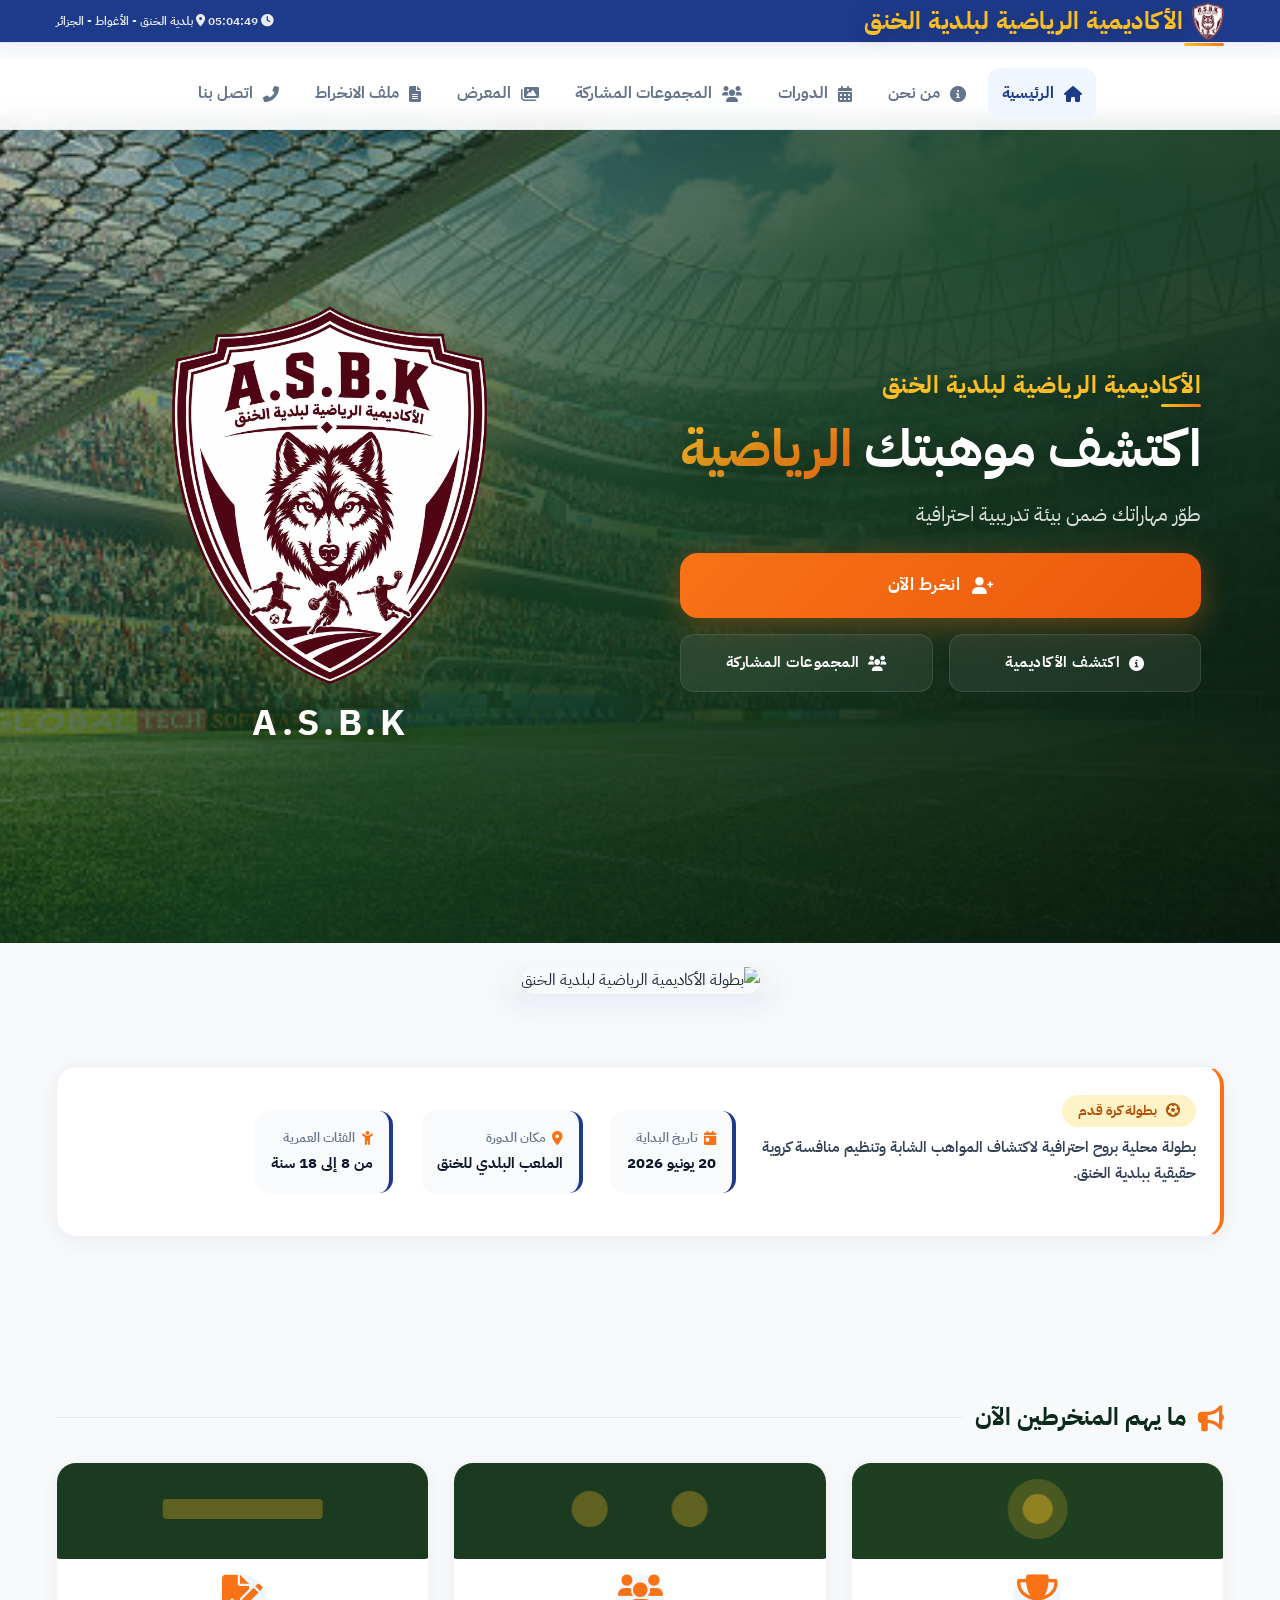
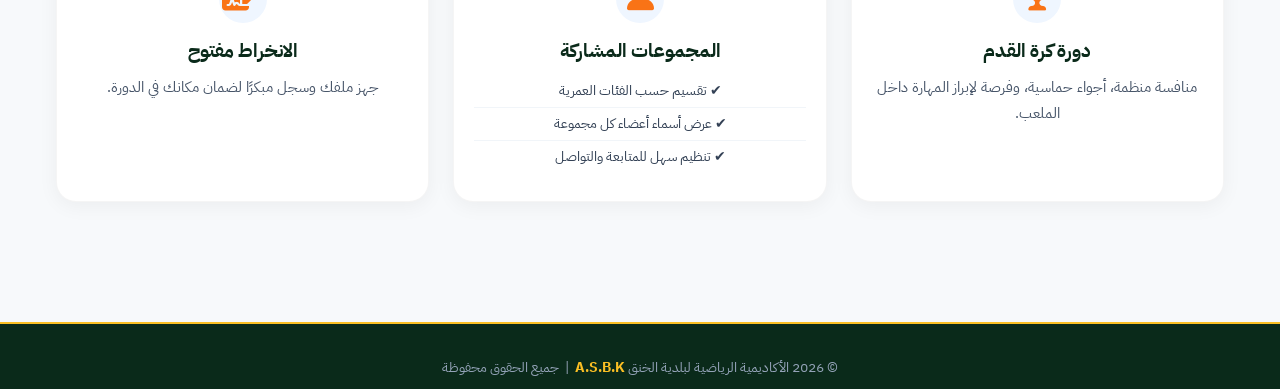
==== index.html @ 7b136659 "Add files via upload" ====
<!DOCTYPE html>
<html lang="ar" dir="rtl">
<head>
    <meta charset="UTF-8">
    <meta name="viewport" content="width=device-width, initial-scale=1.0, maximum-scale=1.0, user-scalable=yes">
    <title>A.S.B.K - الأكاديمية الرياضية لبلدية الخنق</title>
    <link rel="stylesheet" href="https://cdnjs.cloudflare.com/ajax/libs/font-awesome/6.0.0-beta3/css/all.min.css">
    <link href="https://fonts.googleapis.com/css2?family=Material+Symbols+Outlined:wght,FILL@100..700,0..1&display=swap" rel="stylesheet">
    <link rel="stylesheet" href="styles.css">
    
    
</head>
<body data-page="home">

    <!-- ===== TOP BAR ===== -->
    <div class="top-bar">
        <div class="academy-strip">
            <div class="container academy-strip-inner">
                <div class="academy-name"><img src="logo.png" alt="شعار الأكاديمية" ><span>الأكاديمية الرياضية لبلدية الخنق</span></div>
                <div class="academy-details">
                    <span><i class="fas fa-clock"></i> <span class="current-datetime"></span></span>
                    <span><i class="fas fa-map-marker-alt"></i> بلدية الخنق - الأغواط - الجزائر</span>
                </div>
            </div>
        </div>
        <div class="mobile-appbar">
            <button type="button" id="hamburger" class="material-symbols-outlined text-primary dark:text-primary-fixed hover:opacity-80 transition-opacity active:scale-95 transition-transform duration-200" aria-label="القائمة" aria-expanded="false">
                menu
            </button>
            <h1 class="font-headline-md text-headline-md font-bold text-primary dark:text-primary-fixed">
                A.S.B.K
            </h1>
        </div>
    </div>

    <!-- ===== NAVBAR ===== -->
    <div class="navbar">
        <div class="container">
            <ul class="nav-links" id="navLinks">
                <li><a href="index.html" class="active"><i class="fas fa-home"></i> الرئيسية</a></li>
                <li><a href="about.html"><i class="fas fa-info-circle"></i> من نحن</a></li>
                <li><a href="courses.html"><i class="fas fa-calendar-alt"></i> الدورات</a></li>
                <li><a href="teams.html"><i class="fas fa-users"></i> المجموعات المشاركة</a></li>
                <li><a href="gallery.html"><i class="fas fa-images"></i> المعرض</a></li>
                <li><a href="enroll.html"><i class="fas fa-file-alt"></i> ملف الانخراط</a></li>
                <li><a href="contact.html"><i class="fas fa-phone-alt"></i> اتصل بنا</a></li>
            </ul>
        </div>
    </div>

    <!-- ===== HERO ===== -->
    <section class="hero" role="banner">
        <div class="hero-particles">
            <div class="particle"></div>
            <div class="particle"></div>
            <div class="particle"></div>
            <div class="particle"></div>
            <div class="particle"></div>
        </div>
        <div class="container-hero">
            <!-- Content -->
            <div class="hero-content w-full">
                <div class="academy-name text-center">
                    الأكاديمية الرياضية لبلدية الخنق
                </div>
                <h1 class="hero-title text-center text-white">
                    اكتشف موهبتك
                    <span class="highlight">الرياضية</span>
                </h1>
                <p class="hero-subtitle text-center mx-auto">
                    طوّر مهاراتك ضمن بيئة تدريبية احترافية
                </p>
                <div class="btn-group mx-auto">
                    <a href="enroll.html" class="btn-primary">
                        <i class="fas fa-user-plus"></i>
                        انخرط الآن
                    </a>
                </div>
                <div class="secondary-actions mx-auto">
                    <a href="about.html" class="btn-secondary btn-sm">
                        <i class="fas fa-info-circle"></i>
                        اكتشف الأكاديمية
                    </a>
                    <a href="teams.html" class="btn-secondary btn-sm">
                        <i class="fas fa-users"></i>
                        المجموعات المشاركة
                    </a>
                </div>
            </div>

            <!-- Logo -->
            <div class="hero-logo-wrapper w-full md:w-auto">
                <div class="academy-logo-main">
                    <div class="logo-icon">
                        <img src="logo.png" alt="شعار الأكاديمية الرياضية لبلدية الخنق">
                    </div>
                    <div class="logo-text">A.S.B.K</div>
                </div>
            </div>
        </div>
    </section>

    <!-- ===== TOURNAMENT BANNER ===== -->
    <section class="tournament-banner">
        <img src="https://i.postimg.cc/MGjsGQgT/asbk-(1).jpg" alt="بطولة الأكاديمية الرياضية لبلدية الخنق" class="w-full object-cover">
    </section>

    <!-- ===== TOURNAMENT INFO ===== -->
    <div class="container">
        <section class="tournament-info-section">
            <div class="tournament-info">
                <div class="tournament-info-text">
                    <span class="info-label"><i class="fas fa-futbol"></i> بطولة كرة قدم</span>
                    <p>بطولة محلية بروح احترافية لاكتشاف المواهب الشابة وتنظيم منافسة كروية حقيقية ببلدية الخنق.</p>
                </div>
                <div class="tournament-meta">
                    <div class="meta-item">
                        <strong><i class="fas fa-calendar-day"></i> تاريخ البداية</strong>
                        <span data-key="start_date">20 يونيو 2026</span>
                    </div>
                    <div class="meta-item">
                        <strong><i class="fas fa-map-marker-alt"></i> مكان الدورة</strong>
                        <span data-key="location">الملعب البلدي للخنق</span>
                    </div>
                    <div class="meta-item">
                        <strong><i class="fas fa-child"></i> الفئات العمرية</strong>
                        <span data-key="age_groups">من 8 إلى 18 سنة</span>
                    </div>
                </div>
            </div>
        </section>

        <!-- ===== CARDS ===== -->
        <section>
            <h2 class="section-title"><i class="fas fa-bullhorn"></i> ما يهم المنخرطين الآن</h2>
            <div class="card-grid">
                <div class="card">
                    <div class="card-media card-media-tournament"></div>
                    <i class="fas fa-trophy"></i>
                    <h3>دورة كرة القدم</h3>
                    <p>منافسة منظمة، أجواء حماسية، وفرصة لإبراز المهارة داخل الملعب.</p>
                </div>
                <div class="card">
                    <div class="card-media card-media-groups"></div>
                    <i class="fas fa-users"></i>
                    <h3>المجموعات المشاركة</h3>
                    <ul>
                        <li>✔ تقسيم حسب الفئات العمرية</li>
                        <li>✔ عرض أسماء أعضاء كل مجموعة</li>
                        <li>✔ تنظيم سهل للمتابعة والتواصل</li>
                    </ul>
                </div>
                <div class="card">
                    <div class="card-media card-media-enroll"></div>
                    <i class="fas fa-file-signature"></i>
                    <h3>الانخراط مفتوح</h3>
                    <p>جهز ملفك وسجل مبكرًا لضمان مكانك في الدورة.</p>
                </div>
            </div>
        </section>
    </div>

    <!-- ===== FOOTER ===== -->
    <footer>
        <div class="container">
            <p>© 2026 الأكاديمية الرياضية لبلدية الخنق <strong>A.S.B.K</strong> &nbsp;|&nbsp; جميع الحقوق محفوظة</p>
            <p class="footer-text">
                <i class="fas fa-futbol"></i> <i class="fas fa-basketball-ball"></i> <i class="fas fa-hand-ball"></i>
            </p>
        </div>
    </footer>

    <!-- ===== SCRIPTS ===== -->
    <script>
        const hamburger = document.getElementById('hamburger');
        const navLinks = document.getElementById('navLinks');

        hamburger.addEventListener('click', () => {
            navLinks.classList.toggle('open');
            hamburger.setAttribute('aria-expanded', navLinks.classList.contains('open'));
            hamburger.textContent = navLinks.classList.contains('open') ? 'close' : 'menu';
        });

        document.querySelectorAll('.nav-links a').forEach(link => {
            link.addEventListener('click', () => {
                navLinks.classList.remove('open');
                hamburger.setAttribute('aria-expanded', 'false');
                hamburger.textContent = 'menu';
            });
        });

        (function() {
            let lastTouchEnd = 0;
            document.addEventListener('touchend', function(e) {
                const now = Date.now();
                if (now - lastTouchEnd <= 300) e.preventDefault();
                lastTouchEnd = now;
            }, false);

            function adjustHeroHeight() {
                const hero = document.querySelector('.hero');
                const vh = window.innerHeight;
                const vw = window.innerWidth;
                if (vw < 640) {
                    if (vh < 700) { hero.style.maxHeight = '92vh';
                        hero.style.minHeight = '92vh'; } else if (vh < 800) { hero.style.maxHeight =
                            '85vh';
                        hero.style.minHeight = '85vh'; } else { hero.style.maxHeight = '78vh';
                        hero.style.minHeight = '78vh'; }
                }
            }

            adjustHeroHeight();
            window.addEventListener('resize', adjustHeroHeight);
        })();

        const tournamentStart = new Date('2026-06-20T09:00:00+01:00').getTime();

        function updateCountdown() {
            const distance = Math.max(0, tournamentStart - Date.now());
            const values = [
                Math.floor(distance / (1000 * 60 * 60 * 24)),
                Math.floor((distance / (1000 * 60 * 60)) % 24),
                Math.floor((distance / (1000 * 60)) % 60),
                Math.floor((distance / 1000) % 60)
            ];

            const ids = ['days', 'hours', 'minutes', 'seconds'];
            ids.forEach((id, index) => {
                const el = document.getElementById(id);
                if (el) el.textContent = String(values[index]).padStart(2, '0');
            });
        }

        updateCountdown();
        setInterval(updateCountdown, 1000);


    </script>

    <script src="site.js"></script>
</body>
</html>
---- styles.css ----
@import url('https://fonts.googleapis.com/css2?family=IBM+Plex+Sans+Arabic:wght@300;400;500;600;700;800;900&display=swap');

* {
    margin: 0;
    padding: 0;
    box-sizing: border-box;
}

:root {
    --primary: #1e3a8a;
    --primary-light: #3b82f6;
    --secondary: #f97316;
    --secondary-dark: #ea580c;
    --dark: #1e293b;
    --muted: #64748b;
    --light: #f7f9fb;
    --surface: #ffffff;
    --line: #e2e8f0;
    --soft-blue: #eff6ff;
    --soft-orange: #fff7ed;
    --shadow: 0 10px 30px rgba(30, 58, 138, 0.08);
    --shadow-hover: 0 18px 42px rgba(30, 58, 138, 0.14);
    --radius: 16px;
}

html {
    scroll-behavior: smooth;
}

body {
    min-height: 100vh;
    display: flex;
    flex-direction: column;
    background-color: var(--light);
    background-image: radial-gradient(rgba(30, 58, 138, 0.06) 0.7px, transparent 0.7px);
    background-size: 24px 24px;
    color: var(--dark);
    font-family: 'IBM Plex Sans Arabic', Tahoma, 'Segoe UI', sans-serif;
    line-height: 1.7;
}

a {
    color: inherit;
    text-decoration: none;
}

.container {
    width: min(100% - 32px, 1200px);
    margin-inline: auto;
    padding: 0;
}

/* Top identity bar */
.top-bar {
    position: sticky;
    top: 0;
    z-index: 1000;
    background: rgba(255, 255, 255, 0.92);
    border-bottom: 1px solid var(--line);
    box-shadow: 0 2px 14px rgba(15, 23, 42, 0.05);
    backdrop-filter: blur(10px);
}

.academy-strip {
    background: var(--primary);
    color: #fff;
    padding: 2px 0;
}

.academy-strip-inner {
    display: flex;
    justify-content: space-between;
    align-items: center;
    gap: 18px;
}

.academy-name {
    color: #fbbf24;
    font-weight: 800;
    font-size: clamp(18px, 4vw, 24px);
    text-shadow: 0 2px 20px rgba(0, 0, 0, 0.3);
    letter-spacing: 0.5px;
    line-height: 1.2;
    position: relative;
    display: flex;
    align-items: center;
    gap: 8px;
}

.academy-name img {
    height: 38px !important;
    width: auto !important;
    margin: 0 !important;
}

.academy-name::after {
    content: '';
    position: absolute;
    bottom: -6px;
    right: 0;
    width: 40px;
    height: 3px;
    background: linear-gradient(90deg, #fbbf24, #f97316);
    border-radius: 2px;
}

.academy-details {
    color: rgba(255, 255, 255, 0.9);
    font-size: 0.78rem;
    font-weight: 600;
}

.mobile-appbar {
    width: min(100%, 1200px);
    min-height: 60px;
    margin-inline: auto;
    padding: 0 16px;
    display: flex;
    align-items: center;
    justify-content: space-between;
    gap: 16px;
}

.material-symbols-outlined {
    font-family: 'Material Symbols Outlined';
    font-weight: normal;
    font-style: normal;
    font-size: 24px;
    line-height: 1;
    letter-spacing: normal;
    text-transform: none;
    display: inline-block;
    white-space: nowrap;
    direction: ltr;
    -webkit-font-feature-settings: 'liga';
    -webkit-font-smoothing: antialiased;
    font-variation-settings: 'FILL' 0, 'wght' 500, 'GRAD' 0, 'opsz' 48;
}

.mobile-appbar button {
    width: 44px;
    height: 44px;
    display: grid;
    place-items: center;
    border: 0;
    border-radius: 12px;
    background: transparent;
    color: var(--primary);
    cursor: pointer;
    transition: opacity 0.2s ease, transform 0.2s ease, background 0.2s ease;
}

.mobile-appbar button:hover {
    background: var(--soft-blue);
    opacity: 0.86;
}

.mobile-appbar button:active {
    transform: scale(0.95);
}

.mobile-appbar h1 {
    color: var(--primary);
    font-size: 1.7rem;
    font-weight: 900;
    line-height: 1;
}

.mobile-crest {
    width: 42px;
    height: 42px;
    overflow: hidden;
    border: 2px solid var(--secondary);
    border-radius: 999px;
    box-shadow: 0 8px 18px rgba(249, 115, 22, 0.18);
}

.mobile-crest img {
    width: 100%;
    height: 100%;
    display: block;
    object-fit: cover;
}

.logo-area {
    display: flex;
    align-items: center;
    gap: 12px;
}

.logo-area i {
    width: 44px;
    height: 44px;
    display: grid;
    place-items: center;
    border-radius: 12px;
    color: #fff;
    background: linear-gradient(135deg, var(--primary), var(--primary-light));
    box-shadow: var(--shadow);
}

.logo-area h1 {
    color: var(--primary);
    font-size: 1.7rem;
    font-weight: 900;
}

.logo-area span,
.social-icons {
    display: none;
}

/* Navigation */
.navbar {
    position: sticky;
    top: 58px;
    z-index: 999;
    background: rgba(255, 255, 255, 0.92);
    border-bottom: 1px solid var(--line);
    backdrop-filter: blur(10px);
}

.navbar .container {
    padding-block: 10px;
}

.nav-links {
    display: none;
    list-style: none;
}

.nav-links.open {
    display: flex;
}

.nav-links li a {
    display: flex;
    align-items: center;
    gap: 10px;
    padding: 12px 14px;
    color: var(--muted);
    font-weight: 700;
    border-radius: 12px;
    transition: color 0.22s ease, background 0.22s ease, transform 0.22s ease;
}

.nav-links li a:hover,
.nav-links li a.active {
    color: var(--primary);
    background: var(--soft-blue);
}

/* Hero */
.hero {
    position: relative;
    overflow: hidden;
    min-height: 570px;
    display: flex;
    align-items: end;
    margin: 0;
    color: #fff;
    background: linear-gradient(135deg, var(--primary), #1e3a8a, var(--primary-light));
    background-size: cover;
}

.hero .container {
    padding: 54px 0;
    display: flex;
    flex-direction: column;
    align-items: flex-start;
    text-align: right;
}

.hero h2 {
    max-width: 760px;
    margin-bottom: 22px;
    font-size: clamp(2.05rem, 7vw, 4rem);
    line-height: 1.08;
    font-weight: 900;
    text-shadow: 0 12px 28px rgba(0, 0, 0, 0.28);
}

.hero h2 i {
    color: var(--secondary);
}

.countdown {
    width: min(100%, 760px);
    margin-bottom: 24px;
}

.countdown h3 {
    margin-bottom: 12px;
    color: #fed7aa;
    font-size: 1.15rem;
    font-weight: 800;
}

.countdown-grid {
    display: grid;
    grid-template-columns: repeat(4, minmax(0, 1fr));
    gap: 10px;
}

.countdown-item {
    padding: 14px 8px;
    text-align: center;
    border: 1px solid rgba(255, 255, 255, 0.16);
    border-radius: 16px;
    background: rgba(255, 255, 255, 0.1);
    backdrop-filter: blur(12px);
}

.countdown-item span {
    display: block;
    color: #fdba74;
    font-size: clamp(1.5rem, 7vw, 2.4rem);
    font-weight: 900;
    line-height: 1.1;
}

.countdown-item small {
    color: rgba(255, 255, 255, 0.75);
    font-size: 0.82rem;
}

.hero-buttons {
    display: flex;
    flex-wrap: wrap;
    gap: 12px;
}

.btn {
    min-height: 48px;
    display: inline-flex;
    align-items: center;
    justify-content: center;
    gap: 8px;
    padding: 12px 24px;
    border: 0;
    border-radius: 999px;
    background: var(--secondary);
    color: #fff;
    font-weight: 800;
    cursor: pointer;
    box-shadow: 0 10px 24px rgba(249, 115, 22, 0.22);
    transition: transform 0.24s ease, box-shadow 0.24s ease, background 0.24s ease, color 0.24s ease;
}

.btn:hover {
    transform: translateY(-2px);
    background: var(--secondary-dark);
    box-shadow: 0 16px 30px rgba(249, 115, 22, 0.28);
}

.btn-outline {
    color: var(--primary);
    background: #fff;
    border: 2px solid var(--primary);
    box-shadow: 0 8px 20px rgba(30, 58, 138, 0.1);
}

.hero .btn-outline {
    color: #fff;
    background: rgba(255, 255, 255, 0.08);
    border-color: rgba(255, 255, 255, 0.24);
    backdrop-filter: blur(10px);
}

.btn-outline:hover {
    color: #fff;
    background: var(--primary);
}

/* Tournament Banner */
.tournament-banner {
    margin: 20px 0;
    border-radius: var(--radius);
    overflow: hidden;
    box-shadow: var(--shadow);
}
.tournament-banner img {
    width: 100%;
    height: auto;
    display: block;
    max-height: 400px;
    object-fit: cover;
}

/* Main sections */
section {
    margin: 0;
    padding: 48px 0;
}

.section-title {
    margin-bottom: 28px;
    display: flex;
    align-items: center;
    gap: 12px;
    color: var(--dark);
    font-size: clamp(1.7rem, 4vw, 2.4rem);
    font-weight: 900;
}

.section-title i {
    color: var(--primary);
}

.section-title::after {
    content: "";
    flex: 1;
    height: 1px;
    background: var(--line);
}

.card-grid {
    display: grid;
    grid-template-columns: repeat(auto-fit, minmax(260px, 1fr));
    gap: 24px;
}

.card,
.contact-item,
.download-box,
.tournament-info,
.map-placeholder {
    border: 1px solid #eef2f7;
    border-radius: 24px;
    background: var(--surface);
    box-shadow: var(--shadow);
}

.card {
    overflow: hidden;
    padding: 28px;
    transition: transform 0.3s ease, box-shadow 0.3s ease;
}

.card:hover,
.contact-item:hover,
.gallery-item:hover {
    transform: translateY(-4px);
    box-shadow: var(--shadow-hover);
}

.card i {
    width: 48px;
    height: 48px;
    display: inline-grid;
    place-items: center;
    margin-bottom: 18px;
    border-radius: 999px;
    color: var(--primary);
    background: var(--soft-blue);
    font-size: 1.25rem;
}

.card h3 {
    margin-bottom: 12px;
    color: var(--dark);
    font-size: 1.25rem;
    font-weight: 800;
}

.card p,
.card li {
    color: var(--muted);
    font-size: 1rem;
}

.card ul {
    list-style: none;
}

.card ul li {
    padding: 9px 0;
    border-bottom: 1px solid #f1f5f9;
}

.card ul li:last-child {
    border-bottom: 0;
}

.conditions-list {
    list-style: none;
    display: grid;
    gap: 14px;
    margin: 0;
}

.conditions-list li {
    position: relative;
    padding: 16px 18px;
    border: 1px solid #eef2f7;
    border-radius: 16px;
    background: #fff;
    color: var(--muted);
    font-size: 1rem;
}

.card-media {
    height: 170px;
    margin: -28px -28px 24px;
    background-position: center;
    background-size: cover;
}

.card-media-tournament {
    background-image: linear-gradient(to top, rgba(30, 58, 138, 0.58), transparent), url("https://images.unsplash.com/photo-1526232761682-d26e03ac148e?auto=format&fit=crop&w=900&q=80");
}

.card-media-groups {
    background-image: linear-gradient(to top, rgba(30, 58, 138, 0.52), transparent), url("https://images.unsplash.com/photo-1522778119026-d647f0596c20?auto=format&fit=crop&w=900&q=80");
}

.card-media-enroll {
    background-image: linear-gradient(to top, rgba(30, 58, 138, 0.52), transparent), url("https://images.unsplash.com/photo-1579952363873-27f3bade9f55?auto=format&fit=crop&w=900&q=80");
}

/* Tournament info and groups */
.tournament-info {
    padding: 28px;
}

.tournament-info-text {
    margin-bottom: 22px;
}

.info-label {
    width: fit-content;
    display: inline-flex;
    align-items: center;
    gap: 8px;
    margin-bottom: 12px;
    padding: 7px 14px;
    border-radius: 999px;
    color: #9a3412;
    background: var(--soft-orange);
    font-weight: 800;
}

.tournament-info-text p {
    color: var(--muted);
    font-weight: 600;
}

.tournament-meta {
    display: grid;
    grid-template-columns: repeat(auto-fit, minmax(210px, 1fr));
    gap: 14px;
}

.meta-item {
    padding: 16px;
    border-right: 4px solid var(--primary);
    border-radius: 14px;
    background: #f8fafc;
}

.meta-item i {
    color: var(--primary);
}

.meta-item strong {
    display: block;
    color: var(--dark);
    font-size: 0.95rem;
}

.meta-item span {
    display: block;
    color: var(--muted);
    font-weight: 700;
}

        .groups-list {
            display: grid;
            grid-template-columns: repeat(auto-fit, minmax(120px, 1fr));
            gap: 12px;
            margin-top: 16px;
        }

        .groups-list span,
        .badge {
            display: inline-flex;
            align-items: center;
            justify-content: center;
            padding: 11px 12px;
            border: 1px solid #dbeafe;
            border-radius: 14px;
            color: var(--primary);
            background: var(--soft-blue);
            font-weight: 800;
            transition: background 0.24s ease, color 0.24s ease;
        }

        .groups-list span:hover {
            color: #fff;
            background: var(--primary-light);
        }

        @media (min-width: 1024px) {
            .groups-list {
                grid-template-columns: repeat(4, 1fr);
                gap: 14px;
            }
            .groups-list span {
                padding: 14px 16px;
                font-size: 15px;
                border-radius: 16px;
            }
        }

        .tournament-info .info-title {
            display: flex;
            align-items: center;
            gap: 10px;
            font-size: 18px;
            font-weight: 800;
            color: #0a2a1a;
            margin-bottom: 14px;
            width: 100%;
        }

        .tournament-info .info-title i {
            color: #f97316;
            font-size: 20px;
        }

        .tournament-info .groups-note {
            display: flex;
            align-items: center;
            gap: 8px;
            margin-top: 16px;
            color: #64748b;
            font-size: 14px;
        }

        .tournament-info .groups-note i {
            color: #f97316;
        }

        .tournament-info .btn-outline {
            margin-top: 18px;
            display: inline-flex;
        }

        @media (min-width: 1024px) {
            .tournament-info {
                padding: 32px 28px;
                gap: 28px;
            }
            .tournament-info .info-title {
                font-size: 20px;
                margin-bottom: 16px;
            }
            .tournament-info .groups-note {
                font-size: 15px;
                margin-top: 18px;
            }
        }

        .course-card {
            text-align: right;
        }

        .course-card > i {
            display: flex;
            align-items: center;
            justify-content: center;
            width: 56px;
            height: 56px;
            margin: 0 auto 16px;
            border-radius: 16px;
            font-size: 24px;
            color: #fff;
            background: linear-gradient(135deg, var(--primary), var(--primary-light));
            box-shadow: 0 8px 20px rgba(30, 58, 138, 0.2);
        }

        .course-card h3 {
            font-size: 20px;
            font-weight: 800;
            color: #0a2a1a;
            margin-bottom: 10px;
            text-align: center;
        }

        .course-card .course-desc {
            color: #475569;
            font-size: 14px;
            text-align: center;
            margin-bottom: 16px;
            padding-bottom: 14px;
            border-bottom: 1px solid #e2e8f0;
        }

        .course-card .course-meta {
            display: flex;
            flex-direction: column;
            gap: 8px;
            text-align: right;
        }

        .course-card .course-meta p {
            display: flex;
            align-items: baseline;
            gap: 8px;
            color: #475569;
            font-size: 14px;
            margin: 0;
            line-height: 1.5;
        }

        .course-card .course-meta strong {
            color: #0f172a;
            font-weight: 700;
            min-width: 110px;
            font-size: 13px;
        }

        .course-card .course-meta span {
            color: #334155;
            font-weight: 600;
        }

        @media (min-width: 1024px) {
            .course-card {
                padding: 32px 28px;
            }
            .course-card > i {
                width: 64px;
                height: 64px;
                font-size: 28px;
            }
            .course-card h3 {
                font-size: 22px;
                margin-bottom: 12px;
            }
            .course-card .course-desc {
                font-size: 15px;
                margin-bottom: 18px;
                padding-bottom: 16px;
            }
            .course-card .course-meta p {
                font-size: 15px;
            }
            .course-card .course-meta strong {
                font-size: 14px;
                min-width: 130px;
            }
        }

.tournament-path {
    display: grid;
    grid-template-columns: repeat(auto-fit, minmax(180px, 1fr));
    gap: 16px;
    margin-bottom: 28px;
}

.path-step {
    padding: 22px;
    text-align: center;
    border: 1px solid #eef2f7;
    border-radius: 20px;
    background: #fff;
    box-shadow: var(--shadow);
}

.path-step i {
    display: block;
    margin-bottom: 10px;
    color: var(--primary);
    font-size: 1.7rem;
}

.members-list {
    list-style: none;
}

.members-list li {
    display: flex;
    justify-content: space-between;
    gap: 12px;
    padding: 10px 0;
    border-bottom: 1px solid #f1f5f9;
}

/* Gallery, contact, downloads */
.gallery-grid,
.contact-grid {
    display: grid;
    grid-template-columns: repeat(auto-fit, minmax(220px, 1fr));
    gap: 22px;
}

.gallery-item,
.contact-item {
    padding: 28px;
    text-align: center;
    transition: transform 0.3s ease, box-shadow 0.3s ease;
}

.contact-item h4 {
    margin-bottom: 8px;
    color: var(--dark);
    font-size: 1.05rem;
    font-weight: 800;
}

.contact-item p {
    color: var(--muted);
    font-size: 0.95rem;
}

.contact-item a {
    color: var(--primary);
    font-weight: 700;
}

.gallery-item {
    border: 1px solid #eef2f7;
    border-radius: 24px;
    background: #fff;
    box-shadow: var(--shadow);
}

.gallery-item i,
.contact-item i {
    margin-bottom: 14px;
    color: var(--primary);
    font-size: 2rem;
}

.download-box {
    padding: 30px;
    display: flex;
    flex-wrap: wrap;
    align-items: center;
    justify-content: space-between;
    gap: 20px;
}

.download-box h3 {
    color: var(--primary);
    font-size: 1.4rem;
}

.map-placeholder {
    margin-top: 24px;
    padding: 34px;
    color: var(--primary);
    text-align: center;
    background: #f8fafc;
    border-style: dashed;
}

/* Footer */
footer {
    margin-top: auto;
    padding: 42px 0 32px;
    color: #fff;
    text-align: center;
    background: #0f172a;
}

footer .container {
    display: grid;
    gap: 12px;
}

footer p {
    color: #94a3b8;
}

footer strong,
footer i {
    color: #fdba74;
}

/* Mobile */
@media (max-width: 768px) {
    .container {
        width: min(100% - 28px, 1200px);
    }

    .academy-strip {
        padding: 7px 0;
    }

    .academy-strip-inner {
        justify-content: center;
        text-align: center;
    }

    .academy-name {
        font-size: clamp(16px, 4vw, 18px);
    }

    .academy-details {
        display: none;
    }

    .mobile-appbar {
        min-height: 64px;
        padding-inline: 0;
    }

    .mobile-appbar h1,
    .logo-area h1 {
        font-size: 1.45rem;
    }

    .navbar {
        top: 97px;
        background: transparent;
        border-bottom: 0;
        pointer-events: none;
    }

    .navbar .container {
        padding: 0;
    }

    .nav-links {
        position: absolute;
        top: 10px;
        left: 0;
        right: 0;
        flex-direction: column;
        gap: 4px;
        padding: 14px;
        border: 1px solid var(--line);
        border-radius: 18px;
        background: #fff;
        box-shadow: var(--shadow-hover);
        pointer-events: auto;
    }

    .nav-links.open {
        display: flex;
        animation: menuDrop 0.24s ease both;
    }

    @keyframes menuDrop {
        from {
            opacity: 0;
            transform: translateY(-10px);
        }
        to {
            opacity: 1;
            transform: translateY(0);
        }
    }

    .hero {
        min-height: 520px;
    }

    .hero .container {
        padding: 42px 0;
    }

    .countdown h3 {
        display: none;
    }

    .hero-buttons {
        width: 100%;
        flex-direction: column;
    }

    .btn {
        width: 100%;
    }

    section {
        padding: 36px 0;
    }

    .section-title::after {
        display: none;
    }

    .download-box {
        text-align: center;
    }
}

@media (min-width: 769px) {
    .mobile-appbar button,
    .mobile-crest,
    .mobile-appbar h1 {
        display: none;
    }

    .mobile-appbar {
        display: none;
    }

    .navbar .container {
        display: flex;
        justify-content: center;
    }

    .nav-links {
        display: flex;
        flex-wrap: wrap;
        gap: 8px;
    }

    .logo-area h1::before {
        content: "\f3ed";
        width: 44px;
        height: 44px;
        display: inline-grid;
        place-items: center;
        margin-inline-end: 12px;
        border-radius: 12px;
        color: #fff;
        background: linear-gradient(135deg, var(--primary), var(--primary-light));
        box-shadow: var(--shadow);
        font-family: "Font Awesome 5 Free";
        font-weight: 900;
        font-size: 1.35rem;
        vertical-align: middle;
    }
}

        /* ===== HERO فقط - باقي التنسيقات من styles.css ===== */
        .hero {
            position: relative;
            overflow: hidden;
            min-height: 100vh;
            height: 100vh;
            max-height: 85vh;
            display: flex;
            align-items: center;
            padding: 20px 16px 24px;
            margin: 0;
        }

        .hero::before {
            content: '';
            position: absolute;
            inset: 0;
            background-image: url('./back.jpg');
            background-size: cover;
            background-position: center;
            background-repeat: no-repeat;
            z-index: 0;
            transform: scale(1.05);
        }

        .hero::after {
            content: '';
            position: absolute;
            inset: 0;
            background: linear-gradient(135deg, rgba(10, 30, 15, 0.219) 0%, rgba(20, 60, 30, 0.88) 50%, rgba(8, 25, 15, 0.95) 100%);
            z-index: 1;
        }
        
        .hero-particles {
            position: absolute;
            inset: 0;
            overflow: hidden;
            pointer-events: none;
            z-index: 2;
        }
        
        .particle {
            position: absolute;
            width: 3px;
            height: 3px;
            background: rgba(255, 255, 255, 0.04);
            border-radius: 50%;
            animation: float-particle 25s infinite linear;
        }
        
        .particle:nth-child(1) { left: 10%; top: 20%; animation-delay: 0s; width: 4px; height: 4px; }
        .particle:nth-child(2) { left: 85%; top: 30%; animation-delay: 4s; width: 3px; height: 3px; }
        .particle:nth-child(3) { left: 20%; top: 70%; animation-delay: 7s; width: 5px; height: 5px; }
        .particle:nth-child(4) { left: 75%; top: 80%; animation-delay: 10s; width: 3px; height: 3px; }
        .particle:nth-child(5) { left: 50%; top: 10%; animation-delay: 13s; width: 4px; height: 4px; }
        
        @keyframes float-particle {
            0% { transform: translateY(0) rotate(0deg); opacity: 0; }
            15% { opacity: 1; }
            85% { opacity: 1; }
            100% { transform: translateY(-100vh) rotate(720deg); opacity: 0; }
        }

        @media (max-height: 700px) {
            .hero {
                max-height: 92vh;
                min-height: 92vh;
                padding: 16px 12px 20px;
            }
        }

        @media (min-height: 800px) {
            .hero {
                max-height: 80vh;
                min-height: 80vh;
            }
        }

        @media (min-width: 1024px) {
            .hero {
                max-height: 85vh;
                min-height: 85vh;
                padding: 40px 60px;
            }
        }

        .container-hero {
            width: 100%;
            max-width: 480px;
            margin: 0 auto;
            position: relative;
            z-index: 3;
            display: flex;
            flex-direction: column;
            gap: 24px;
        }

        @media (min-width: 640px) {
            .container-hero {
                max-width: 600px;
            }
        }

        @media (min-width: 1024px) {
            .container-hero {
                max-width: 1400px;
                display: grid;
                grid-template-columns: 1fr 1fr;
                gap: 80px;
                align-items: center;
                justify-items: center;
            }
            .hero-logo-wrapper {
                order: 2;
                justify-self: center;
            }
            .hero-content {
                order: 1;
                justify-self: center;
                text-align: right;
                max-width: 640px;
            }
        }

        .academy-logo-main {
            display: flex;
            flex-direction: column;
            align-items: center;
            gap: 8px;
        }

        .academy-logo-main .logo-icon {
            width: clamp(180px, 30vw, 380px);
            height: clamp(180px, 30vw, 380px);
            display: flex;
            align-items: center;
            justify-content: center;
            transition: transform 0.3s ease;
        }

        .academy-logo-main .logo-icon:active {
            transform: scale(0.97);
        }

        .academy-logo-main .logo-icon img {
            width: 100%;
            height: 100%;
            object-fit: contain;
            filter: drop-shadow(0 0 40px rgba(251, 191, 36, 0.2));
        }

        .academy-logo-main .logo-text {
            font-size: clamp(20px, 4vw, 30px);
            font-weight: 900;
            color: white;
            letter-spacing: 3px;
            text-shadow: 0 2px 20px rgba(0, 0, 0, 0.4);
            text-align: center;
        }

        .hero-content .academy-name {
            color: #fbbf24;
            font-weight: 800;
            font-size: clamp(18px, 4vw, 24px);
            text-shadow: 0 2px 20px rgba(0, 0, 0, 0.3);
            letter-spacing: 0.5px;
            line-height: 1.5;
            margin-bottom: 12px;
            position: relative;
            display: inline-block;
        }

        .hero-content .academy-name::after {
            content: '';
            position: absolute;
            bottom: -4px;
            right: 0;
            width: 40px;
            height: 3px;
            background: linear-gradient(90deg, #fbbf24, #f97316);
            border-radius: 2px;
        }

        .hero-content .academy-name.text-center::after {
            right: 50%;
            transform: translateX(50%);
        }

        @media (min-width: 1024px) {
            .hero-content .academy-name.text-center::after {
                right: 0;
                transform: none;
            }
        }

        .hero-title {
            font-size: clamp(32px, 8vw, 52px);
            font-weight: 900;
            line-height: 1.4;
            text-shadow: 0 4px 30px rgba(0, 0, 0, 0.4);
            margin-bottom: 16px;
        }

        .hero-title .highlight {
            background: linear-gradient(135deg, #fbbf24, #f97316);
            -webkit-background-clip: text;
            -webkit-text-fill-color: transparent;
            background-clip: text;
            display: inline-block;
        }

        .hero-subtitle {
            font-size: clamp(16px, 3.5vw, 20px);
            color: rgba(255, 255, 255, 0.85);
            line-height: 1.9;
            font-weight: 400;
            margin-bottom: 20px;
            text-shadow: 0 2px 12px rgba(0, 0, 0, 0.2);
        }

        .btn-group {
            display: flex;
            flex-direction: column;
            gap: 12px;
            width: 100%;
            margin-top: 20px;
        }

        .btn-primary,
        .btn-secondary {
            padding: 18px 30px;
            border-radius: 18px;
            font-weight: 800;
            font-size: clamp(16px, 3.5vw, 18px);
            transition: all 0.2s ease;
            display: inline-flex;
            align-items: center;
            justify-content: center;
            gap: 12px;
            text-decoration: none;
            min-height: 56px;
            touch-action: manipulation;
            border: none;
            cursor: pointer;
            width: 100%;
            letter-spacing: 0.5px;
        }

        .btn-primary:active,
        .btn-secondary:active {
            transform: scale(0.96);
        }

        .btn-primary {
            background: linear-gradient(135deg, #f97316, #ea580c);
            color: white;
            box-shadow: 0 8px 32px rgba(249, 115, 22, 0.35);
        }

        .btn-secondary {
            background: rgba(255, 255, 255, 0.07);
            color: white;
            border: 1.5px solid rgba(255, 255, 255, 0.1);
            backdrop-filter: blur(12px);
            -webkit-backdrop-filter: blur(12px);
        }

        .secondary-actions {
            display: grid;
            grid-template-columns: 1fr 1fr;
            gap: 12px;
            margin-top: 30px;
        }

        .btn-sm {
            padding: 14px 16px;
            font-size: clamp(13px, 2.6vw, 15px);
            min-height: 48px;
            border-radius: 14px;
            gap: 8px;
        }

        @media (min-width: 640px) {
            .btn-group {
                flex-direction: row;
                max-width: 95%;
                gap: 14px;
            }
            .btn-primary,
            .btn-secondary {
                padding: 18px 32px;
                min-height: 58px;
                font-size: 17px;
            }
            .secondary-actions {
                max-width: 85%;
                margin: 14px auto 0;
                gap: 14px;
            }
            .btn-sm {
                min-height: 52px;
                padding: 15px 22px;
                font-size: 15px;
            }
        }

        @media (max-width: 1023px) {
            .academy-logo-main .logo-icon {
                width: clamp(140px, 38vw, 280px);
                height: clamp(140px, 38vw, 280px);
            }
            .hero-logo-wrapper {
                order: 1;
            }
            .hero-content {
                order: 2;
                display: flex;
                flex-direction: column;
                align-items: center;
                text-align: center;
            }
            .hero-content .academy-name {
                display: none;
            }
            .hero-title {
                font-size: clamp(30px, 8vw, 44px);
                margin-bottom: 10px;
            }
            .hero-subtitle {
                font-size: clamp(15px, 3.5vw, 19px);
                margin-bottom: 16px;
                max-width: 95%;
            }
            .btn-sm {
                padding: 16px 20px;
                font-size: clamp(14px, 3vw, 16px);
                min-height: 52px;
                border-radius: 16px;
                gap: 10px;
            }
        }

        @media (min-width: 1024px) {
            .academy-logo-main .logo-icon {
                max-width: 450px;
            }
            .academy-logo-main .logo-text {
                font-size: 36px;
                letter-spacing: 4px;
            }
            .hero-content {
                justify-self: end;
                text-align: right;
            }
            .hero-content .academy-name {
                font-size: 24px;
                text-align: right;
                margin-bottom: 10px;
            }
            .hero-title {
                font-size: 52px;
                text-align: right;
                margin-bottom: 10px;
            }
            .hero-subtitle {
                font-size: 20px;
                text-align: right;
                max-width: 100%;
                margin: 0 auto 4px;
            }
            .btn-group {
                max-width: 600px;
                margin: 20px 0 0;
                gap: 16px;
                justify-content: flex-start;
            }
            .secondary-actions {
                max-width: 600px;
                margin: 16px 0 0;
                gap: 16px;
                justify-content: flex-start;
            }
            .btn-primary:hover {
                box-shadow: 0 10px 40px rgba(249, 115, 22, 0.5);
                transform: translateY(-3px);
            }
            .btn-secondary:hover {
                background: rgba(255, 255, 255, 0.12);
                border-color: rgba(255, 255, 255, 0.2);
                transform: translateY(-3px);
            }
            .btn-sm:hover {
                background: rgba(255, 255, 255, 0.12);
                transform: translateY(-2px);
            }
        }

        @media (max-width: 360px) {
            .hero {
                padding: 12px 8px 16px;
                max-height: 95vh;
                min-height: 95vh;
            }
            .academy-logo-main .logo-icon {
                width: 160px;
                height: 160px;
            }
            .hero-title {
                font-size: 30px;
                margin-bottom: 14px;
            }
            .hero-subtitle {
                font-size: 15px;
                margin-bottom: 18px;
            }
            .hero-content .academy-name {
                font-size: 18px;
                margin-bottom: 10px;
            }
            .btn-group {
                gap: 10px;
                margin-top: 18px;
            }
            .btn-primary,
            .btn-secondary {
                padding: 14px 20px;
                font-size: 14px;
                min-height: 48px;
                border-radius: 16px;
            }
            .btn-sm {
                padding: 12px 12px;
                font-size: 12px;
                min-height: 42px;
                border-radius: 12px;
            }
            .secondary-actions {
                gap: 10px;
                margin-top: 14px;
            }
        }

        /* ===== باقي تنسيقات المحتوى ===== */
        .tournament-banner {
            margin: 24px auto 0;
            max-width: 1280px;
            padding: 0 16px;
            border-radius: 20px;
            overflow: hidden;
        }

        .tournament-banner img {
            width: 100%;
            border-radius: 20px;
            box-shadow: 0 8px 32px rgba(0, 0, 0, 0.12);
            display: block;
        }

        .tournament-info-section {
            margin: 24px 0;
        }

        .tournament-info {
            background: white;
            border-radius: 20px;
            padding: 28px 24px;
            box-shadow: 0 4px 24px rgba(0, 0, 0, 0.06);
            display: flex;
            flex-wrap: wrap;
            gap: 24px;
            align-items: center;
            justify-content: space-between;
            border-right: 4px solid #f97316;
        }

        .tournament-info-text {
            flex: 2;
            min-width: 220px;
        }

        .tournament-info-text .info-label {
            display: inline-block;
            background: #fef3c7;
            color: #b45309;
            font-weight: 700;
            padding: 4px 16px;
            border-radius: 30px;
            font-size: 14px;
            margin-bottom: 8px;
        }

        .tournament-info-text .info-label i {
            margin-left: 6px;
        }

        .tournament-info-text p {
            color: #334155;
            font-size: 15px;
            line-height: 1.7;
            margin: 0;
        }

        .tournament-meta {
            display: flex;
            flex-wrap: wrap;
            gap: 16px 28px;
            flex: 3;
            min-width: 240px;
        }

        .meta-item {
            display: flex;
            flex-direction: column;
            gap: 2px;
        }

        .meta-item strong {
            font-size: 13px;
            color: #64748b;
            font-weight: 600;
            display: flex;
            align-items: center;
            gap: 6px;
        }

        .meta-item strong i {
            color: #f97316;
            font-size: 14px;
        }

        .meta-item span {
            font-weight: 700;
            font-size: 15px;
            color: #0f172a;
        }

        @media (max-width: 640px) {
            .tournament-info {
                flex-direction: column;
                align-items: stretch;
                padding: 20px 16px;
            }
            .tournament-meta {
                flex-direction: column;
                gap: 10px;
            }
            .meta-item {
                flex-direction: row;
                align-items: center;
                gap: 8px;
                flex-wrap: wrap;
            }
            .meta-item strong {
                font-size: 13px;
                min-width: 100px;
            }
        }

        @media (min-width: 1024px) {
            .group-card {
                padding: 32px 28px;
            }
            .group-card > i {
                width: 64px;
                height: 64px;
                font-size: 28px;
            }
            .group-card h3 {
                font-size: 22px;
                margin-bottom: 16px;
            }
            .group-card .card-meta p {
                font-size: 15px;
            }
            .group-card .group-desc {
                font-size: 15px;
            }
            .group-card .members-list li {
                font-size: 15px;
                padding: 10px 0;
            }
        }

        .section-title {
            font-size: 24px;
            font-weight: 800;
            color: #0a2a1a;
            margin: 40px 0 24px;
            display: flex;
            align-items: center;
            gap: 12px;
        }

        .section-title i {
            color: #f97316;
            font-size: 26px;
        }

        .card-grid {
            display: grid;
            grid-template-columns: repeat(auto-fit, minmax(260px, 1fr));
            gap: 24px;
            margin-bottom: 48px;
        }

        .card {
            background: white;
            border-radius: 20px;
            padding: 24px 20px 28px;
            box-shadow: 0 4px 20px rgba(0, 0, 0, 0.05);
            transition: all 0.25s;
            text-align: center;
            border: 1px solid rgba(0, 0, 0, 0.04);
        }

        .group-card {
            text-align: right;
            padding: 28px 24px;
        }

        .group-card > i {
            display: flex;
            align-items: center;
            justify-content: center;
            width: 56px;
            height: 56px;
            margin: 0 auto 16px;
            border-radius: 16px;
            font-size: 24px;
            color: #fff;
            background: linear-gradient(135deg, var(--primary), var(--primary-light));
            box-shadow: 0 8px 20px rgba(30, 58, 138, 0.2);
        }

        .group-card h3 {
            display: flex;
            align-items: center;
            justify-content: space-between;
            gap: 10px;
            flex-wrap: wrap;
            font-size: 20px;
            font-weight: 800;
            color: #0a2a1a;
            margin-bottom: 14px;
        }

        .group-card .badge {
            font-size: 12px;
            font-weight: 700;
            padding: 4px 12px;
            border-radius: 999px;
            color: var(--primary);
            background: var(--soft-blue);
            white-space: nowrap;
        }

        .group-card .card-meta {
            display: flex;
            flex-direction: column;
            gap: 8px;
            margin-bottom: 14px;
        }

        .group-card .card-meta p {
            display: flex;
            align-items: center;
            gap: 8px;
            color: #475569;
            font-size: 14px;
            margin: 0;
        }

        .group-card .card-meta p i {
            color: var(--primary);
            font-size: 14px;
            width: 18px;
            text-align: center;
        }

        .group-card .group-desc {
            color: #64748b;
            font-size: 14px;
            line-height: 1.6;
            margin-bottom: 16px;
            padding-bottom: 14px;
            border-bottom: 1px solid #e2e8f0;
        }

        .group-card .members-list {
            list-style: none;
            padding: 0;
            margin: 0;
            text-align: right;
        }

        .group-card .members-list li {
            padding: 8px 0;
            font-size: 14px;
            color: #334155;
            display: flex;
            align-items: center;
            gap: 8px;
            border-bottom: 1px solid #f1f5f9;
        }

        .group-card .members-list li:last-child {
            border-bottom: 0;
        }

        .group-card .members-list li::before {
            content: '';
            width: 6px;
            height: 6px;
            border-radius: 50%;
            background: var(--primary-light);
            flex-shrink: 0;
        }

        .card:hover {
            transform: translateY(-4px);
            box-shadow: 0 12px 40px rgba(0, 0, 0, 0.08);
        }

        .card i {
            font-size: 36px;
            color: #f97316;
            margin-bottom: 12px;
            display: inline-block;
        }

        .card h3 {
            font-size: 19px;
            font-weight: 800;
            color: #0a2a1a;
            margin-bottom: 8px;
        }

        .card p {
            color: #475569;
            font-size: 15px;
            line-height: 1.7;
            margin: 0;
        }

        .card ul {
            list-style: none;
            padding: 0;
            margin: 8px 0 0;
            text-align: right;
        }

        .card ul li {
            padding: 4px 0;
            font-size: 14px;
            color: #334155;
            display: flex;
            align-items: center;
            gap: 8px;
            justify-content: center;
        }

        .card-media {
            height: 100px;
            border-radius: 12px;
            margin-bottom: 16px;
            background-size: cover;
            background-position: center;
        }

        .card-media-tournament {
            background-image: url('[data-uri]');
        }

        .card-media-groups {
            background-image: url('[data-uri]');
        }

        .card-media-enroll {
            background-image: url('[data-uri]');
        }

        .container {
            max-width: 1280px;
            margin: 0 auto;
            padding: 0 16px;
        }

        footer {
            background: #0a2a1a;
            color: rgba(255, 255, 255, 0.7);
            padding: 32px 16px;
            text-align: center;
            border-top: 2px solid #fbbf24;
            margin-top: 24px;
        }

        footer .container {
            max-width: 1280px;
            margin: 0 auto;
        }

        footer p {
            font-size: 14px;
            margin: 0;
        }

        footer strong {
            color: #fbbf24;
        }

        footer i {
            color: #fbbf24;
            margin: 0 4px;
            font-size: 18px;
        }
    


/* ===== Utility Classes for Clean HTML ===== */
.footer-text {
    opacity: 0.8;
    font-size: 0.9rem;
    margin-top: 4px;
}

.mt-40 {
    margin-top: 40px !important;
}

.mt-32 {
    margin-top: 32px !important;
}

.opacity-40 {
    opacity: 0.4 !important;
}

.loading-text {
    grid-column: 1 / -1;
    text-align: center;
    color: var(--muted);
}

.loading-text-simple {
    text-align: center;
    color: var(--muted);
}
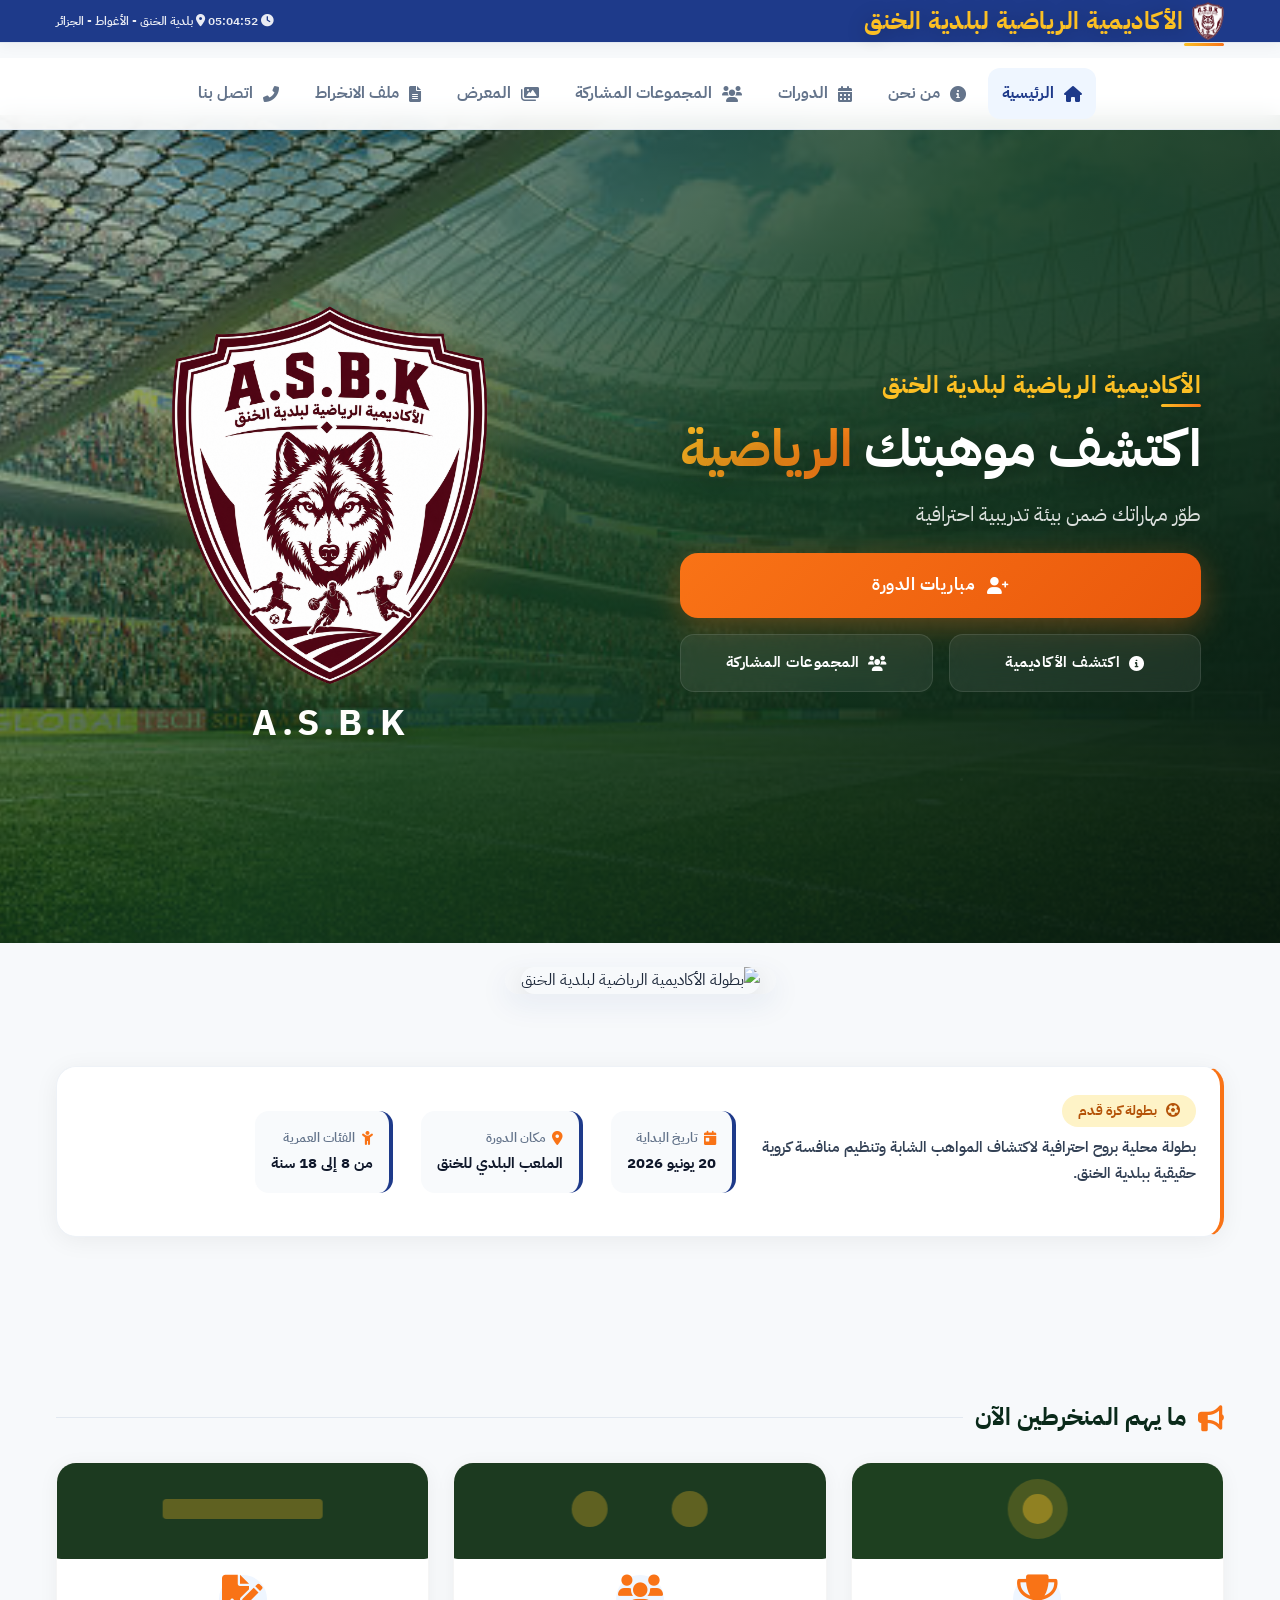
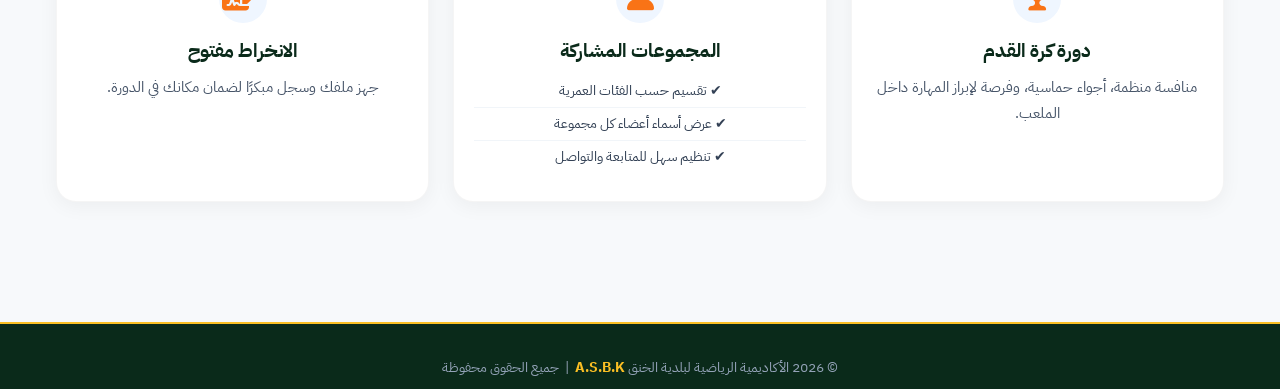
==== commit 2be258c1: "Update index.html" ====
--- a/index.html
+++ b/index.html
@@ -71,9 +71,9 @@
                     طوّر مهاراتك ضمن بيئة تدريبية احترافية
                 </p>
                 <div class="btn-group mx-auto">
-                    <a href="enroll.html" class="btn-primary">
+                    <a href="courses.html" class="btn-primary">
                         <i class="fas fa-user-plus"></i>
-                        انخرط الآن
+                        مباريات الدورة
                     </a>
                 </div>
                 <div class="secondary-actions mx-auto">
@@ -240,4 +240,4 @@
 
     <script src="site.js"></script>
 </body>
-</html>+</html>
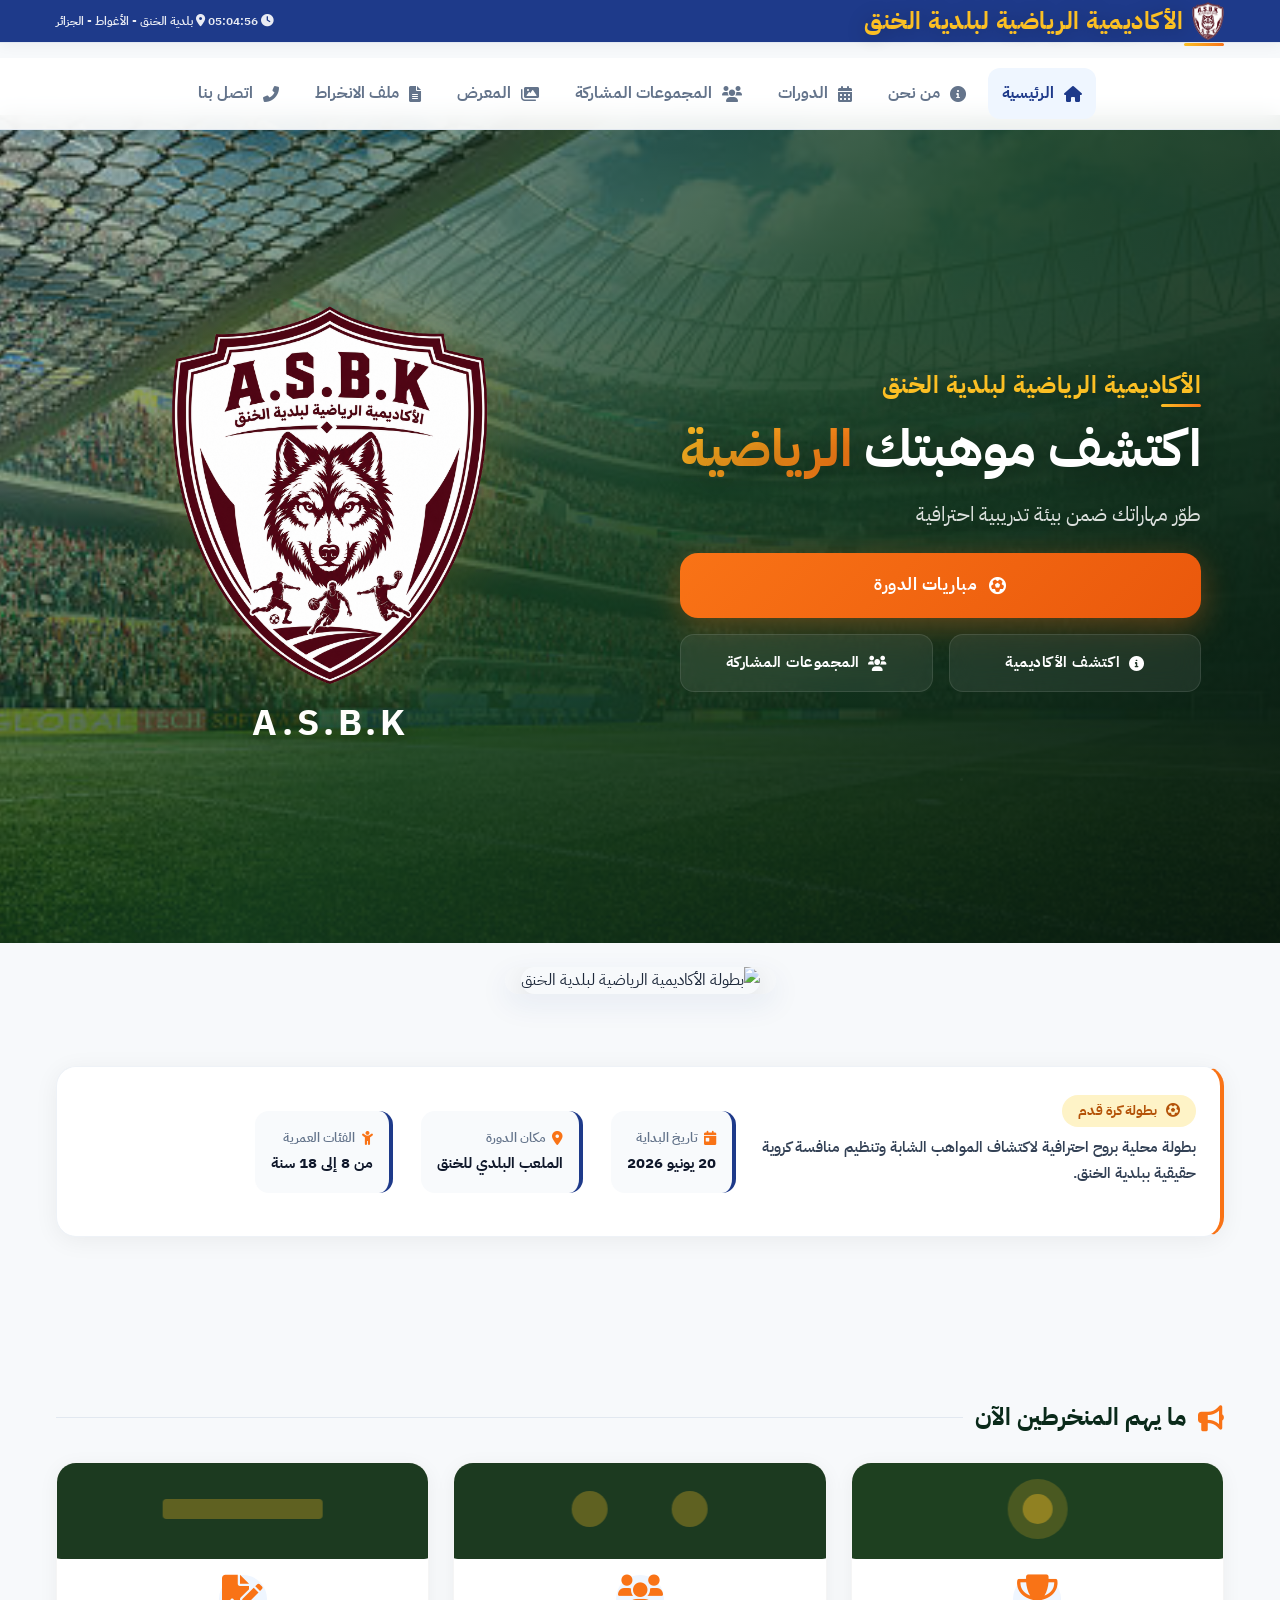
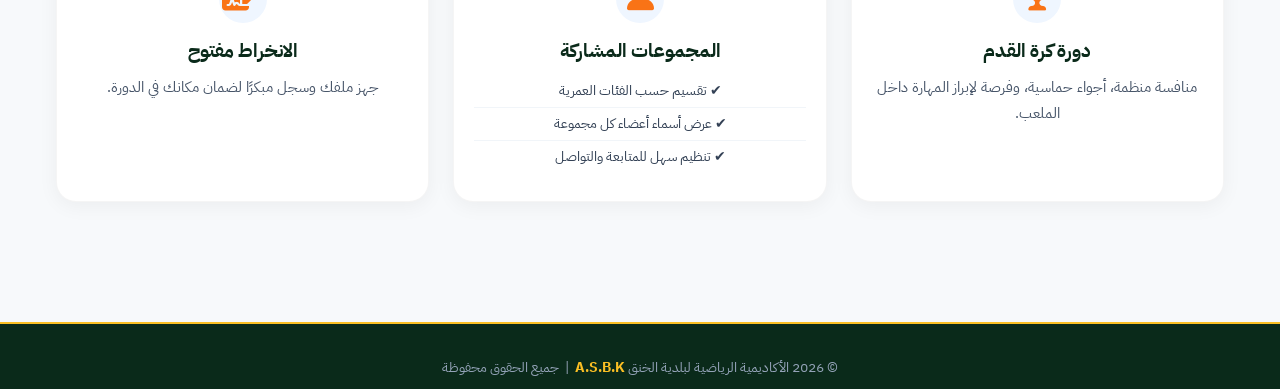
==== commit bef93353: "Update index.html" ====
--- a/index.html
+++ b/index.html
@@ -72,7 +72,7 @@
                 </p>
                 <div class="btn-group mx-auto">
                     <a href="courses.html" class="btn-primary">
-                        <i class="fas fa-user-plus"></i>
+                        <i class="fas fa-futbol"></i>
                         مباريات الدورة
                     </a>
                 </div>
